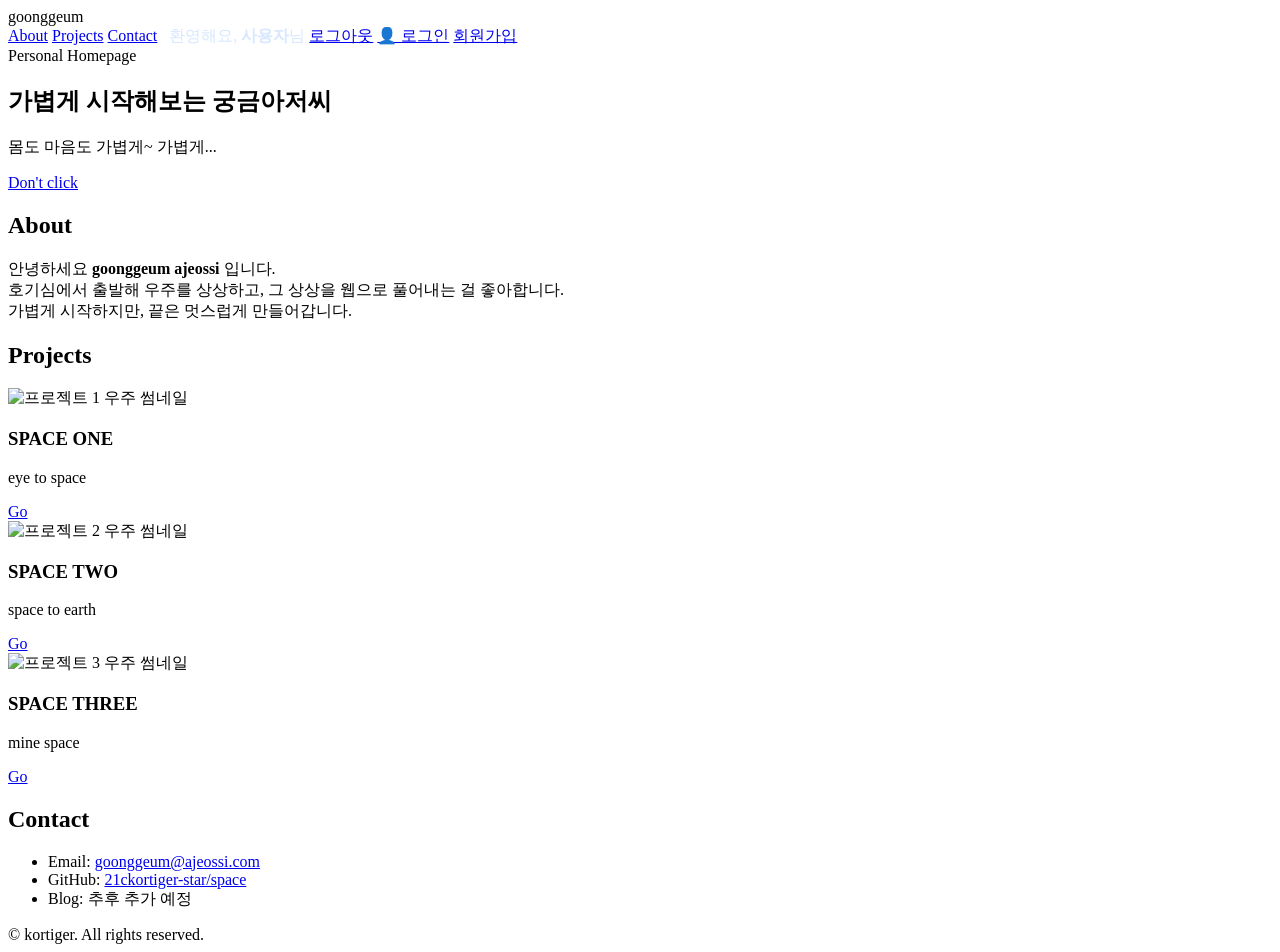
==== src/main/resources/templates/index.html @ 95fc5b46 "Protect project detail pages behind login and route cards through secured endpoints" ====
<!doctype html>
<html lang="ko" xmlns:th="http://www.thymeleaf.org">

<head>
  <meta charset="UTF-8" />
  <meta name="viewport" content="width=device-width, initial-scale=1.0" />
  <title>goonggeum | Home</title>
  <link rel="stylesheet" href="/css/style.css" />
</head>

<body>
  <header class="site-header">
    <div class="container nav">
      <div class="logo">goonggeum</div>
      <nav>
        <a href="#about">About</a>
        <a href="#projects">Projects</a>
        <a href="#contact">Contact</a>

        <span th:if="${isLoggedIn}" style="color:#d6e7ff; margin-left:8px;">환영해요, <b th:text="${loginName}">사용자</b>님</span>
        <a class="auth-btn login" th:if="${isLoggedIn}" href="/logout">로그아웃</a>

        <a class="auth-btn login" th:unless="${isLoggedIn}" href="/login">👤 로그인</a>
        <a class="auth-btn signup" th:unless="${isLoggedIn}" href="/signup">회원가입</a>
      </nav>
    </div>
  </header>

  <main>
    <section class="hero container">
      <span class="badge">Personal Homepage</span>
      <h1>가볍게 시작해보는 궁금아저씨</h1>
      <p class="sub"> 몸도 마음도 가볍게~ 가볍게...</p>
      <div class="cta-wrap">
        <a class="btn primary" href="#projects">Don't click</a>
        <a class="btn" href="#contact"></a>
      </div>
    </section>

    <section id="about" class="section">
      <div class="container">
        <h2>About</h2>
        <p class="sub">
          안녕하세요 <strong>goonggeum ajeossi </strong>입니다.<br />
          호기심에서 출발해 우주를 상상하고, 그 상상을 웹으로 풀어내는 걸 좋아합니다.<br />
          가볍게 시작하지만, 끝은 멋스럽게 만들어갑니다.
        </p>
      </div>
    </section>

    <section id="projects" class="section alt">
      <div class="container">
        <h2>Projects</h2>
        <div class="grid">
          <article class="card">
            <img src="/images/space/space_1-1.jpg" alt="프로젝트 1 우주 썸네일" />
            <h3>SPACE ONE</h3>
            <p>eye to space</p>
            <a href="/project/1">Go</a>
          </article>
          <article class="card">
            <img src="/images/space/space_2-1.jpg" alt="프로젝트 2 우주 썸네일" />
            <h3>SPACE TWO</h3>
            <p>space to earth</p>
            <a href="/project/2">Go</a>
          </article>
          <article class="card">
            <img src="/images/space/space_3-1.jpg" alt="프로젝트 3 우주 썸네일" />
            <h3>SPACE THREE</h3>
            <p>mine space</p>
            <a href="/project/3">Go</a>
          </article>
        </div>
      </div>
    </section>

    <section id="contact" class="section">
      <div class="container">
        <h2>Contact</h2>
        <ul class="contact-list">
          <li>Email: <a href="mailto:goonggeum@ajyessi.com">goonggeum@ajeossi.com</a></li>
          <li>GitHub: <a href="https://github.com/21ckortiger-star/space" target="_blank"
              rel="noopener noreferrer">21ckortiger-star/space</a></li>
          <li>Blog: 추후 추가 예정</li>
        </ul>
      </div>
    </section>
  </main>

  <footer class="site-footer">
    <div class="container">© <span id="year"></span> kortiger. All rights reserved.</div>
  </footer>

  <script src="/js/main.js"></script>
</body>

</html>
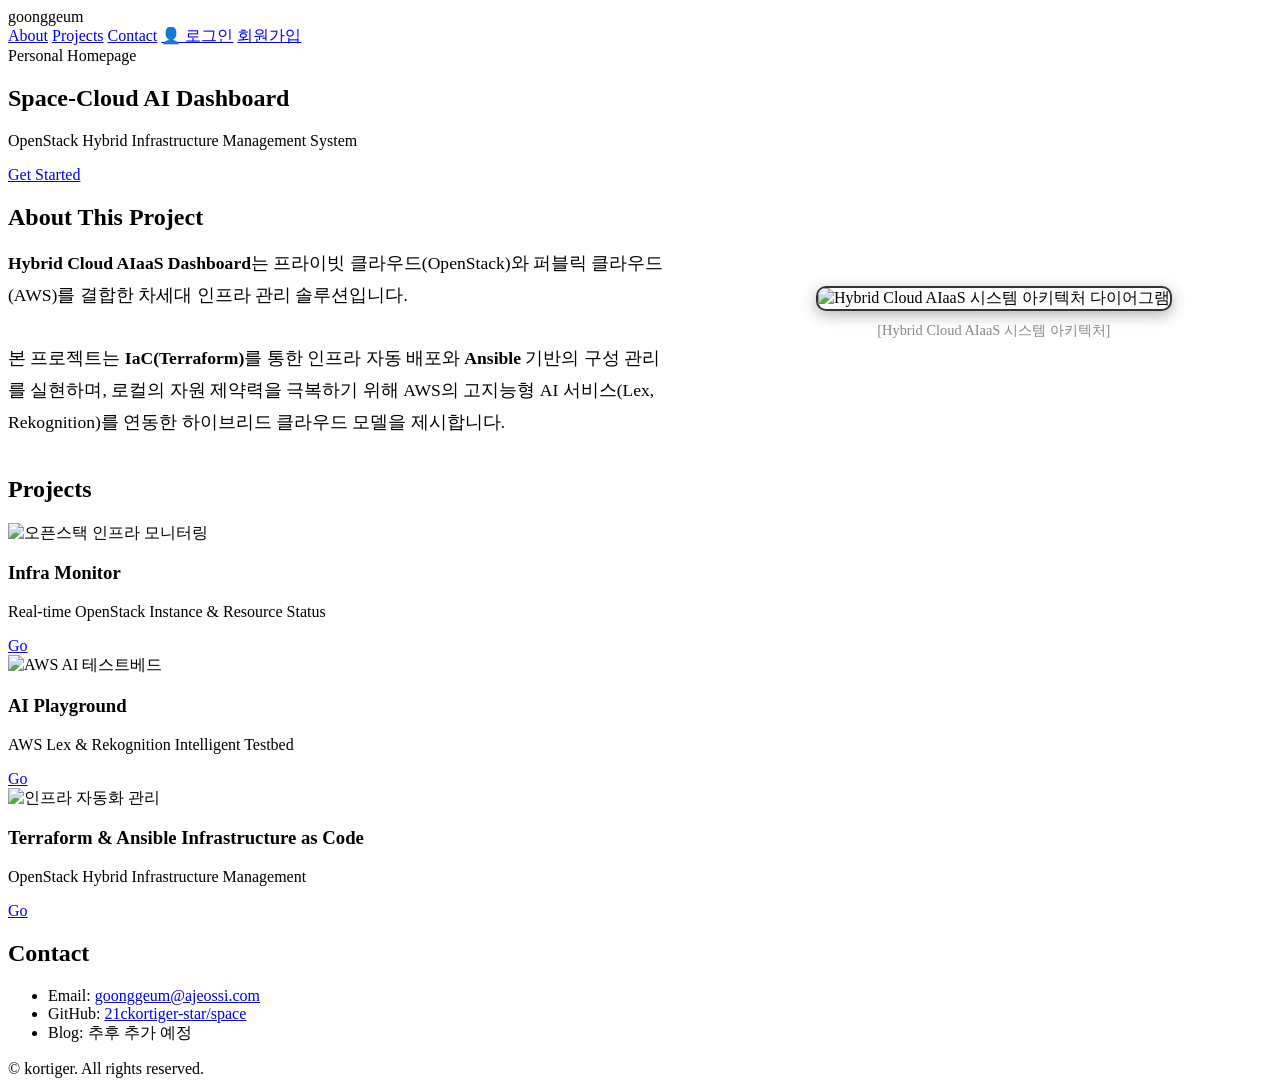
==== commit 55cb90cf: "메인화면 수정 01" ====
--- a/src/main/resources/templates/index.html
+++ b/src/main/resources/templates/index.html
@@ -1,11 +1,11 @@
 <!doctype html>
-<html lang="ko" xmlns:th="http://www.thymeleaf.org">
+<html lang="ko">
 
 <head>
   <meta charset="UTF-8" />
   <meta name="viewport" content="width=device-width, initial-scale=1.0" />
   <title>goonggeum | Home</title>
-  <link rel="stylesheet" href="/css/style.css" />
+  <link rel="stylesheet" href="/static/css/style.css" />
 </head>
 
 <body>
@@ -16,12 +16,8 @@
         <a href="#about">About</a>
         <a href="#projects">Projects</a>
         <a href="#contact">Contact</a>
-
-        <span th:if="${isLoggedIn}" style="color:#d6e7ff; margin-left:8px;">환영해요, <b th:text="${loginName}">사용자</b>님</span>
-        <a class="auth-btn login" th:if="${isLoggedIn}" href="/logout">로그아웃</a>
-
-        <a class="auth-btn login" th:unless="${isLoggedIn}" href="/login">👤 로그인</a>
-        <a class="auth-btn signup" th:unless="${isLoggedIn}" href="/signup">회원가입</a>
+        <a class="auth-btn login" href="/login">👤 로그인</a>
+        <a class="auth-btn signup" href="/signup">회원가입</a>
       </nav>
     </div>
   </header>
@@ -29,22 +25,38 @@
   <main>
     <section class="hero container">
       <span class="badge">Personal Homepage</span>
-      <h1>가볍게 시작해보는 궁금아저씨</h1>
-      <p class="sub"> 몸도 마음도 가볍게~ 가볍게...</p>
+      <h1>Space-Cloud AI Dashboard</h1>
+      <p class="sub"> OpenStack Hybrid Infrastructure Management System</p>
       <div class="cta-wrap">
-        <a class="btn primary" href="#projects">Don't click</a>
-        <a class="btn" href="#contact"></a>
+        <a class="btn primary" href="#projects">Get Started</a>
+        <a class="btn" 가나다 href="#contact"></a>
       </div>
     </section>
 
     <section id="about" class="section">
       <div class="container">
-        <h2>About</h2>
-        <p class="sub">
-          안녕하세요 <strong>goonggeum ajeossi </strong>입니다.<br />
-          호기심에서 출발해 우주를 상상하고, 그 상상을 웹으로 풀어내는 걸 좋아합니다.<br />
-          가볍게 시작하지만, 끝은 멋스럽게 만들어갑니다.
-        </p>
+        <div class="about-wrapper"
+          style="display: grid; grid-template-columns: 1.2fr 1fr; gap: 40px; align-items: center;">
+
+          <div class="about-text">
+            <h2 style="margin-bottom: 10px;">About This Project</h2>
+            <p class="sub" style="font-size: 1.1rem; line-height: 1.8;">
+              <strong>Hybrid Cloud AIaaS Dashboard</strong>는 프라이빗 클라우드(OpenStack)와
+              퍼블릭 클라우드(AWS)를 결합한 차세대 인프라 관리 솔루션입니다.<br /><br />
+              본 프로젝트는 <strong>IaC(Terraform)</strong>를 통한 인프라 자동 배포와
+              <strong>Ansible</strong> 기반의 구성 관리를 실현하며,
+              로컬의 자원 제약력을 극복하기 위해 AWS의 고지능형 AI 서비스(Lex, Rekognition)를
+              연동한 하이브리드 클라우드 모델을 제시합니다.
+            </p>
+          </div>
+
+          <div class="about-image" style="text-align: center;">
+            <img src="/images/architecture_diagram.png" alt="Hybrid Cloud AIaaS 시스템 아키텍처 다이어그램"
+              style="max-width: 100%; height: auto; border-radius: 10px; box-shadow: 0 4px 15px rgba(0,0,0,0.3); border: 2px solid #333;">
+            <p style="font-size: 0.9rem; color: #888; margin-top: 10px;">[Hybrid Cloud AIaaS 시스템 아키텍처]</p>
+          </div>
+
+        </div>
       </div>
     </section>
 
@@ -53,22 +65,22 @@
         <h2>Projects</h2>
         <div class="grid">
           <article class="card">
-            <img src="/images/space/space_1-1.jpg" alt="프로젝트 1 우주 썸네일" />
-            <h3>SPACE ONE</h3>
-            <p>eye to space</p>
-            <a href="/project/1">Go</a>
+            <img src="/images/space/space_1-1.jpg" alt="오픈스택 인프라 모니터링" />
+            <h3>Infra Monitor</h3>
+            <p>Real-time OpenStack Instance & Resource Status</p>
+            <a href="/projects/project1.html">Go</a>
           </article>
           <article class="card">
-            <img src="/images/space/space_2-1.jpg" alt="프로젝트 2 우주 썸네일" />
-            <h3>SPACE TWO</h3>
-            <p>space to earth</p>
-            <a href="/project/2">Go</a>
+            <img src="/images/space/space_2-1.jpg" alt="AWS AI 테스트베드" />
+            <h3>AI Playground</h3>
+            <p>AWS Lex & Rekognition Intelligent Testbed</p>
+            <a href="/projects/project2.html">Go</a>
           </article>
           <article class="card">
-            <img src="/images/space/space_3-1.jpg" alt="프로젝트 3 우주 썸네일" />
-            <h3>SPACE THREE</h3>
-            <p>mine space</p>
-            <a href="/project/3">Go</a>
+            <img src="/images/space/space_3-1.jpg" alt="인프라 자동화 관리" />
+            <h3>Terraform & Ansible Infrastructure as Code</h3>
+            <p>OpenStack Hybrid Infrastructure Management</p>
+            <a href="/projects/project3.html">Go</a>
           </article>
         </div>
       </div>
@@ -94,4 +106,4 @@
   <script src="/js/main.js"></script>
 </body>
 
-</html>
+</html>
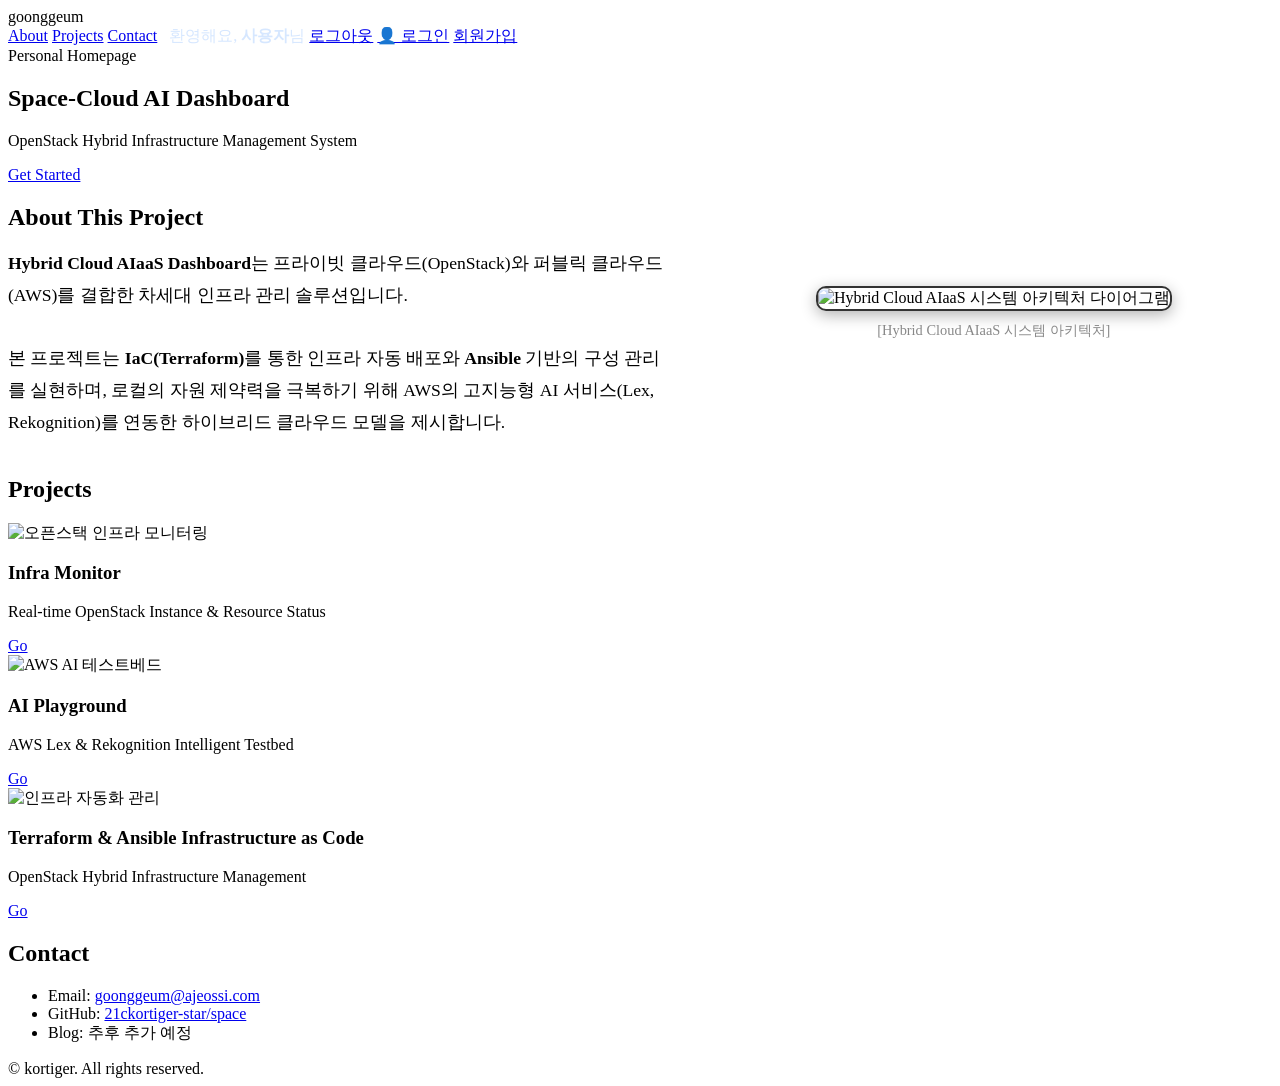
==== commit d0fd6c22: "Initial commit of full project" ====
--- a/src/main/resources/templates/index.html
+++ b/src/main/resources/templates/index.html
@@ -1,11 +1,11 @@
 <!doctype html>
-<html lang="ko">
+<html lang="ko" xmlns:th="http://www.thymeleaf.org">
 
 <head>
   <meta charset="UTF-8" />
   <meta name="viewport" content="width=device-width, initial-scale=1.0" />
   <title>goonggeum | Home</title>
-  <link rel="stylesheet" href="/static/css/style.css" />
+  <link rel="stylesheet" href="/css/style.css" />
 </head>
 
 <body>
@@ -16,8 +16,12 @@
         <a href="#about">About</a>
         <a href="#projects">Projects</a>
         <a href="#contact">Contact</a>
-        <a class="auth-btn login" href="/login">👤 로그인</a>
-        <a class="auth-btn signup" href="/signup">회원가입</a>
+
+        <span th:if="${isLoggedIn}" style="color:#d6e7ff; margin-left:8px;">환영해요, <b th:text="${loginName}">사용자</b>님</span>
+        <a class="auth-btn login" th:if="${isLoggedIn}" href="/logout">로그아웃</a>
+
+        <a class="auth-btn login login-hint" th:unless="${isLoggedIn}" href="/login" data-tooltip="테스트 로그인: admin / 1234">👤 로그인</a>
+        <a class="auth-btn signup" th:unless="${isLoggedIn}" href="/signup">회원가입</a>
       </nav>
     </div>
   </header>
